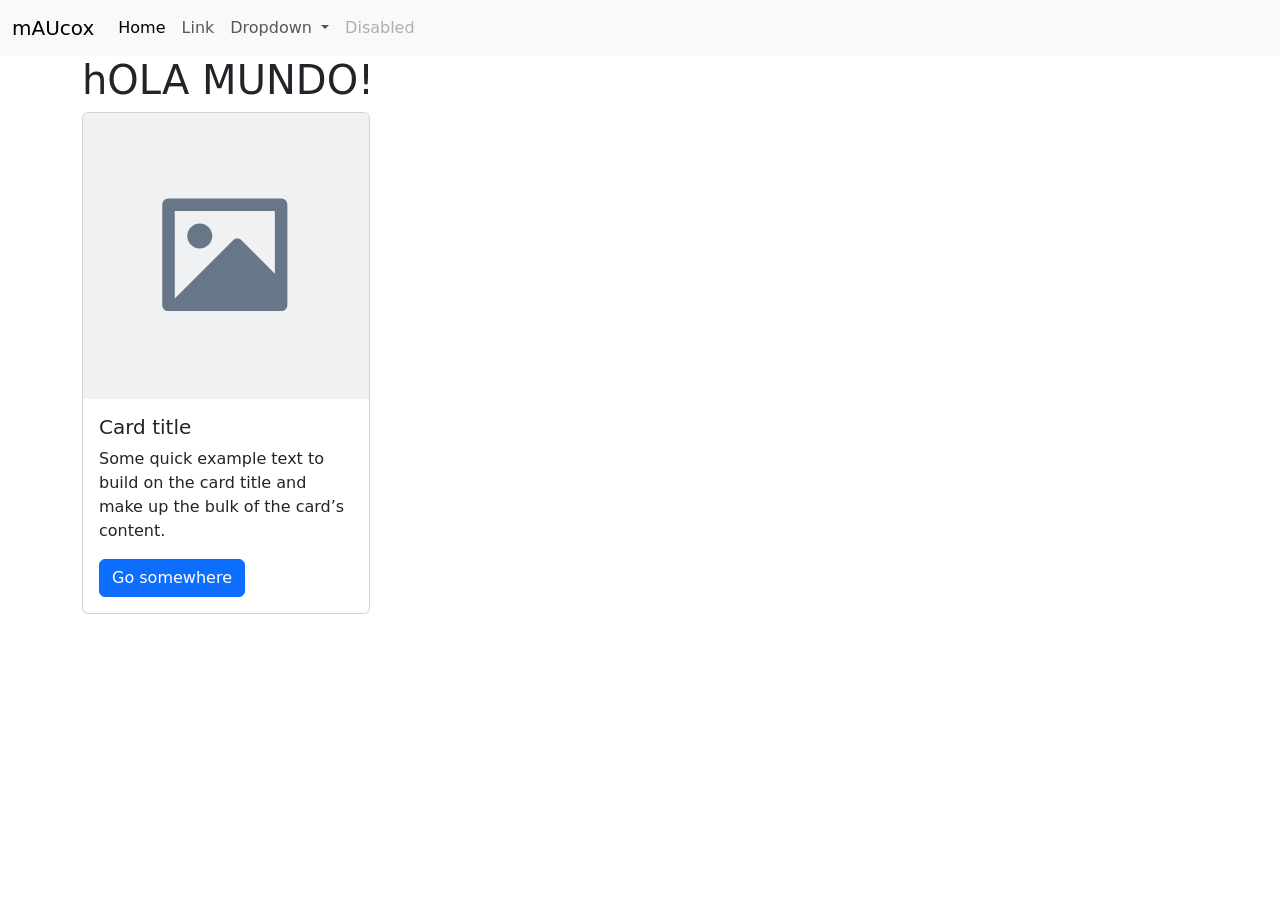
==== frameworks_III.html @ 5e678a23 "Agregada la clase container al main" ====
<!doctype html>
<html lang="en">

<head>
    <meta charset="utf-8">
    <meta name="viewport" content="width=device-width, initial-scale=1">
    <title>Bootstrap demo</title>
    <link href="https://cdn.jsdelivr.net/npm/bootstrap@5.3.8/dist/css/bootstrap.min.css" rel="stylesheet"
        integrity="sha384-sRIl4kxILFvY47J16cr9ZwB07vP4J8+LH7qKQnuqkuIAvNWLzeN8tE5YBujZqJLB" crossorigin="anonymous">
</head>

<body>
    <nav class="navbar navbar-expand-lg bg-body-tertiary">
        <div class="container-fluid">
            <a class="navbar-brand" href="#">mAUcox</a>
            <button class="navbar-toggler" type="button" data-bs-toggle="collapse"
                data-bs-target="#navbarSupportedContent" aria-controls="navbarSupportedContent" aria-expanded="false"
                aria-label="Toggle navigation">
                <span class="navbar-toggler-icon"></span>
            </button>
            <div class="collapse navbar-collapse" id="navbarSupportedContent">
                <ul class="navbar-nav me-auto mb-2 mb-lg-0">
                    <li class="nav-item">
                        <a class="nav-link active" aria-current="page" href="#">Home</a>
                    </li>
                    <li class="nav-item">
                        <a class="nav-link" href="#">Link</a>
                    </li>
                    <li class="nav-item dropdown">
                        <a class="nav-link dropdown-toggle" href="#" role="button" data-bs-toggle="dropdown"
                            aria-expanded="false">
                            Dropdown
                        </a>
                        <ul class="dropdown-menu">
                            <li><a class="dropdown-item" href="#">Action</a></li>
                            <li><a class="dropdown-item" href="#">Another action</a></li>
                            <li>
                                <hr class="dropdown-divider">
                            </li>
                            <li><a class="dropdown-item" href="#">Something else here</a></li>
                        </ul>
                    </li>
                    <li class="nav-item">
                        <a class="nav-link disabled" aria-disabled="true">Disabled</a>
                    </li>
                </ul>

            </div>
        </div>
    </nav>

    
    <main class="container">
        <h1>hOLA MUNDO!</h1>

         <div class="card" style="width: 18rem;">
        <img src="landscape-placeholder.svg" class="card-img-top" alt="...">
        <div class="card-body">
            <h5 class="card-title">Card title</h5>
            <p class="card-text">Some quick example text to build on the card title and make up the bulk of the card’s
                content.</p>
            <a href="#" class="btn btn-primary">Go somewhere</a>
        </div>
    </div>
    </main>

    


    <script src="https://cdn.jsdelivr.net/npm/bootstrap@5.3.8/dist/js/bootstrap.bundle.min.js"
        integrity="sha384-FKyoEForCGlyvwx9Hj09JcYn3nv7wiPVlz7YYwJrWVcXK/BmnVDxM+D2scQbITxI"
        crossorigin="anonymous"></script>
</body>

</html>
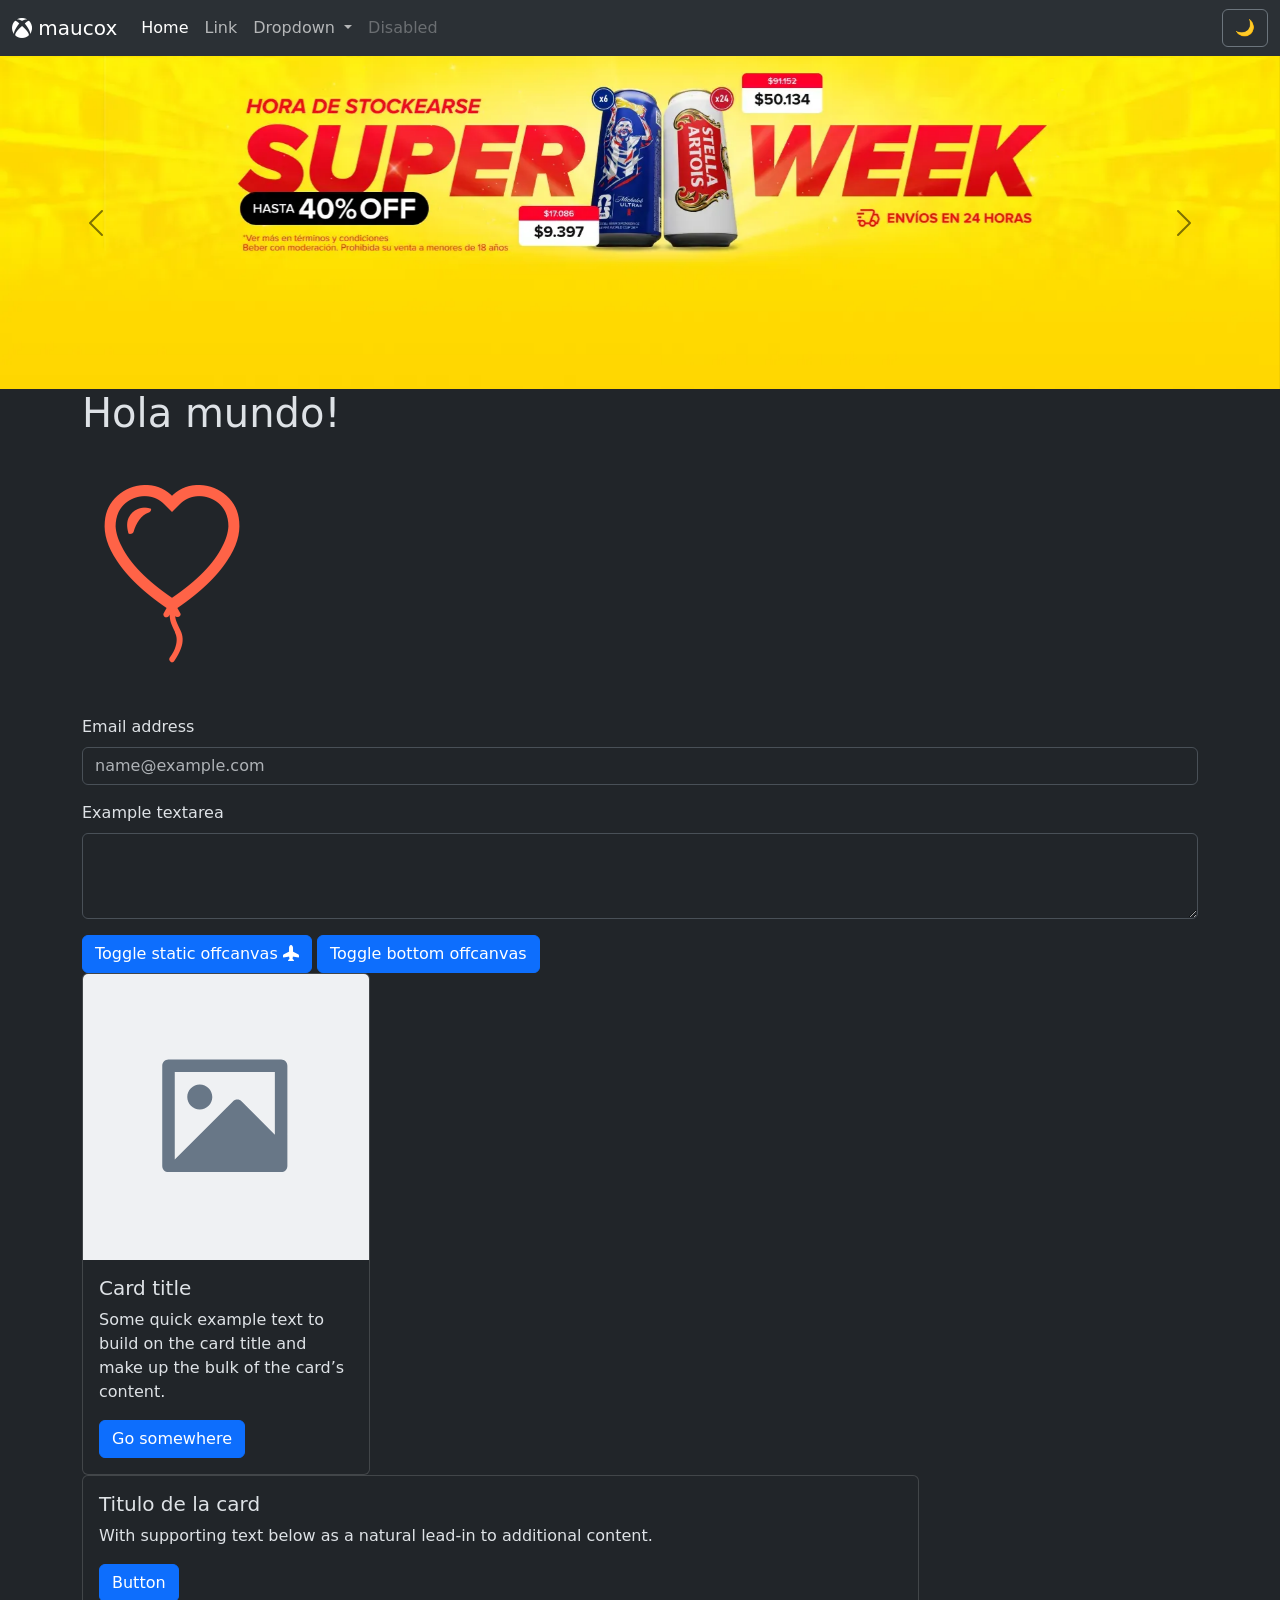
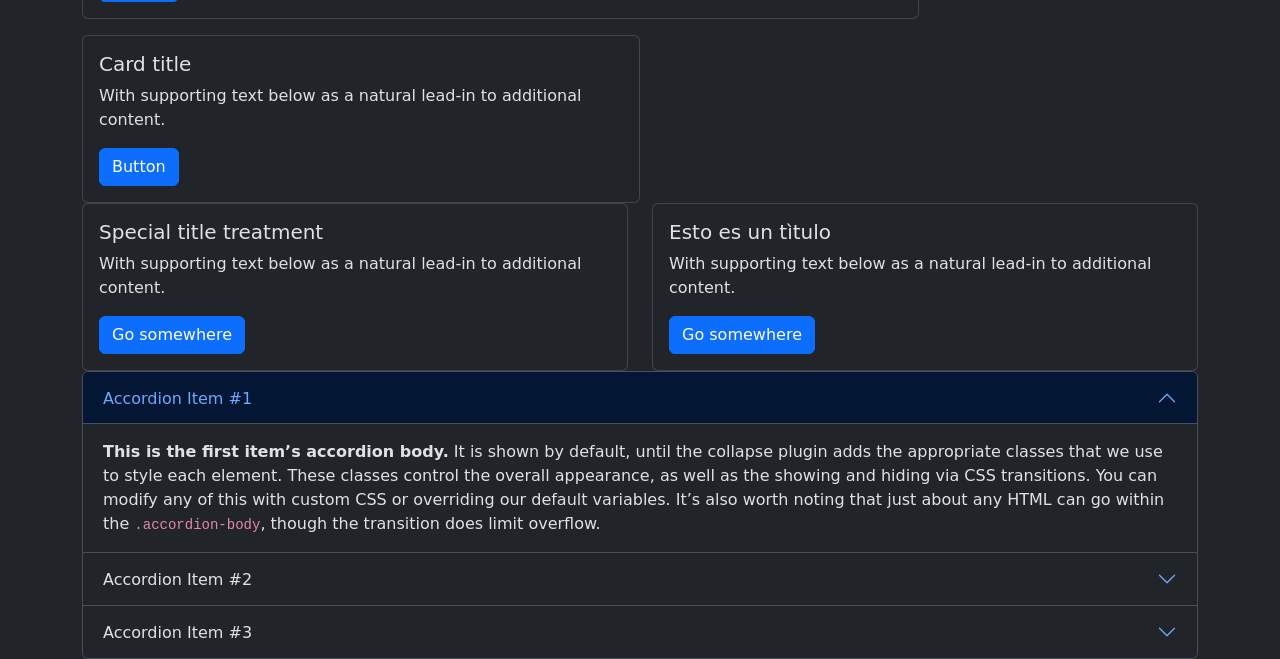
==== commit 74aa4763: "frameworks III" ====
--- a/frameworks_III.html
+++ b/frameworks_III.html
@@ -1,5 +1,6 @@
 <!doctype html>
-<html lang="en">
+<!-- <html lang="en" data-bs-theme="light"> -->
+<html lang="en" data-bs-theme="dark">
 
 <head>
     <meta charset="utf-8">
@@ -7,12 +8,23 @@
     <title>Bootstrap demo</title>
     <link href="https://cdn.jsdelivr.net/npm/bootstrap@5.3.8/dist/css/bootstrap.min.css" rel="stylesheet"
         integrity="sha384-sRIl4kxILFvY47J16cr9ZwB07vP4J8+LH7qKQnuqkuIAvNWLzeN8tE5YBujZqJLB" crossorigin="anonymous">
+    <link rel="stylesheet" href="https://cdn.jsdelivr.net/npm/bootstrap-icons@1.13.1/font/bootstrap-icons.min.css">
+
+    <link rel="stylesheet" href="style.css">
 </head>
 
 <body>
+
+
+
+
+
     <nav class="navbar navbar-expand-lg bg-body-tertiary">
         <div class="container-fluid">
-            <a class="navbar-brand" href="#">mAUcox</a>
+            <a class="navbar-brand" href="#">
+                <i class="bi bi-xbox"></i>
+                maucox
+            </a>
             <button class="navbar-toggler" type="button" data-bs-toggle="collapse"
                 data-bs-target="#navbarSupportedContent" aria-controls="navbarSupportedContent" aria-expanded="false"
                 aria-label="Toggle navigation">
@@ -44,32 +56,240 @@
                         <a class="nav-link disabled" aria-disabled="true">Disabled</a>
                     </li>
                 </ul>
-
+                <button id="themeToggle" class="btn btn-outline-secondary ms-2" type="button" aria-label="Toggle theme">
+                    🌙
+                </button>
             </div>
         </div>
     </nav>
 
-    
+    <div id="carouselExample" class="carousel slide">
+        <div class="carousel-inner">
+            <div class="carousel-item active">
+                <img src="slide-img/D_NQ_800056-MLA112502142376_062026-OO.webp" class="d-block w-100" alt="...">
+            </div>
+            <div class="carousel-item">
+                <img src="slide-img/D_NQ_845751-MLA112499449630_062026-OO.webp" class="d-block w-100" alt="...">
+            </div>
+            <div class="carousel-item">
+                <img src="slide-img/D_NQ_879874-MLA113758909937_062026-OO.webp" class="d-block w-100" alt="...">
+            </div>
+        </div>
+        <button class="carousel-control-prev" type="button" data-bs-target="#carouselExample" data-bs-slide="prev">
+            <span class="carousel-control-prev-icon" aria-hidden="true"></span>
+            <span class="visually-hidden">Previous</span>
+        </button>
+        <button class="carousel-control-next" type="button" data-bs-target="#carouselExample" data-bs-slide="next">
+            <span class="carousel-control-next-icon" aria-hidden="true"></span>
+            <span class="visually-hidden">Next</span>
+        </button>
+    </div>
+
+
     <main class="container">
-        <h1>hOLA MUNDO!</h1>
-
-         <div class="card" style="width: 18rem;">
-        <img src="landscape-placeholder.svg" class="card-img-top" alt="...">
-        <div class="card-body">
-            <h5 class="card-title">Card title</h5>
-            <p class="card-text">Some quick example text to build on the card title and make up the bulk of the card’s
-                content.</p>
-            <a href="#" class="btn btn-primary">Go somewhere</a>
-        </div>
-    </div>
+        <h1>Hola mundo!</h1>
+
+        <i class="bi bi-balloon-heart"></i>
+
+        <div class="mi-formulario">
+            <div class="mb-3">
+                <label for="exampleFormControlInput1" class="form-label">Email address</label>
+                <input type="email" class="form-control" id="exampleFormControlInput1" placeholder="name@example.com">
+            </div>
+            <div class="mb-3">
+                <label for="exampleFormControlTextarea1" class="form-label">Example textarea</label>
+                <textarea class="form-control" id="exampleFormControlTextarea1" rows="3"></textarea>
+            </div>
+        </div>
+
+        <button class="btn btn-primary" type="button" data-bs-toggle="offcanvas" data-bs-target="#staticBackdrop"
+            aria-controls="staticBackdrop">
+            Toggle static offcanvas 
+            <i class="bi bi-airplane-fill"></i>
+        </button>
+
+        <div class="offcanvas offcanvas-start" data-bs-backdrop="static" tabindex="-1" id="staticBackdrop"
+            aria-labelledby="staticBackdropLabel">
+            <div class="offcanvas-header">
+                <h5 class="offcanvas-title" id="staticBackdropLabel">Offcanvas</h5>
+                <button type="button" class="btn-close" data-bs-dismiss="offcanvas" aria-label="Close"></button>
+            </div>
+            <div class="offcanvas-body">
+                <div class="mb-3 row">
+                    <label for="staticEmail" class="col-sm-2 col-form-label">Email</label>
+                    <div class="col-sm-10">
+                        <input type="text" readonly class="form-control-plaintext" id="staticEmail"
+                            value="email@example.com">
+                    </div>
+                </div>
+                <div class="mb-3 row">
+                    <label for="inputPassword" class="col-sm-2 col-form-label">Password</label>
+                    <div class="col-sm-10">
+                        <input type="password" class="form-control" id="inputPassword">
+                    </div>
+                </div>
+                <div>
+                    I will not close if you click outside of me.
+                </div>
+            </div>
+        </div>
+
+        <button class="btn btn-primary" type="button" data-bs-toggle="offcanvas" data-bs-target="#offcanvasBottom"
+            aria-controls="offcanvasBottom">Toggle bottom offcanvas</button>
+
+        <div class="offcanvas offcanvas-bottom" tabindex="-1" id="offcanvasBottom"
+            aria-labelledby="offcanvasBottomLabel">
+            <div class="offcanvas-header">
+                <h5 class="offcanvas-title" id="offcanvasBottomLabel">Offcanvas bottom</h5>
+                <button type="button" class="btn-close" data-bs-dismiss="offcanvas" aria-label="Close"></button>
+            </div>
+            <div class="offcanvas-body small">
+                <ol class="list-group list-group-numbered">
+                    <li class="list-group-item d-flex justify-content-between align-items-start">
+                        <div class="ms-2 me-auto">
+                            <div class="fw-bold">Subheading</div>
+                            Content for list item
+                        </div>
+                        <span class="badge text-bg-primary rounded-pill">14</span>
+                    </li>
+                    <li class="list-group-item d-flex justify-content-between align-items-start">
+                        <div class="ms-2 me-auto">
+                            <div class="fw-bold">Subheading</div>
+                            Content for list item
+                        </div>
+                        <span class="badge text-bg-primary rounded-pill">14</span>
+                    </li>
+                    <li class="list-group-item d-flex justify-content-between align-items-start">
+                        <div class="ms-2 me-auto">
+                            <div class="fw-bold">Subheading</div>
+                            Content for list item
+                        </div>
+                        <span class="badge text-bg-primary rounded-pill">14</span>
+                    </li>
+                </ol>
+            </div>
+        </div>
+
+        <div class="card" style="width: 18rem;">
+            <img src="landscape-placeholder.svg" class="card-img-top" alt="...">
+            <div class="card-body">
+                <h5 class="card-title">Card title</h5>
+                <p class="card-text">Some quick example text to build on the card title and make up the bulk of the
+                    card’s
+                    content.</p>
+                <a href="#" class="btn btn-primary">Go somewhere</a>
+            </div>
+        </div>
+
+        <div class="card w-75 mb-3">
+            <div class="card-body">
+                <h5 class="card-title">Titulo de la card</h5>
+                <p class="card-text">With supporting text below as a natural lead-in to additional content.</p>
+                <a href="#" class="btn btn-primary">Button</a>
+            </div>
+        </div>
+
+        <div class="card w-50">
+            <div class="card-body">
+                <h5 class="card-title">Card title</h5>
+                <p class="card-text">With supporting text below as a natural lead-in to additional content.</p>
+                <a href="#" class="btn btn-primary">Button</a>
+            </div>
+        </div>
+
+        <div class="row">
+            <div class="col-sm-6 mb-3 mb-sm-0">
+                <div class="card">
+                    <div class="card-body">
+                        <h5 class="card-title">Special title treatment</h5>
+                        <p class="card-text">With supporting text below as a natural lead-in to additional content.</p>
+                        <a href="#" class="btn btn-primary">Go somewhere</a>
+                    </div>
+                </div>
+            </div>
+            <div class="col-sm-6">
+                <div class="card">
+                    <div class="card-body">
+                        <h5 class="card-title">Esto es un tìtulo</h5>
+                        <p class="card-text">With supporting text below as a natural lead-in to additional content.</p>
+                        <a href="#" class="btn btn-primary">Go somewhere</a>
+                    </div>
+                </div>
+            </div>
+        </div>
+
+        <div class="accordion" id="accordionExample">
+            <div class="accordion-item">
+                <h2 class="accordion-header">
+                    <button class="accordion-button" type="button" data-bs-toggle="collapse"
+                        data-bs-target="#collapseOne" aria-expanded="true" aria-controls="collapseOne">
+                        Accordion Item #1
+                    </button>
+                </h2>
+                <div id="collapseOne" class="accordion-collapse collapse show" data-bs-parent="#accordionExample">
+                    <div class="accordion-body">
+                        <strong>This is the first item’s accordion body.</strong> It is shown by default, until the
+                        collapse plugin adds the appropriate classes that we use to style each element. These classes
+                        control the overall appearance, as well as the showing and hiding via CSS transitions. You can
+                        modify any of this with custom CSS or overriding our default variables. It’s also worth noting
+                        that just about any HTML can go within the <code>.accordion-body</code>, though the transition
+                        does limit overflow.
+                    </div>
+                </div>
+            </div>
+            <div class="accordion-item">
+                <h2 class="accordion-header">
+                    <button class="accordion-button collapsed" type="button" data-bs-toggle="collapse"
+                        data-bs-target="#collapseTwo" aria-expanded="false" aria-controls="collapseTwo">
+                        Accordion Item #2
+                    </button>
+                </h2>
+                <div id="collapseTwo" class="accordion-collapse collapse" data-bs-parent="#accordionExample">
+                    <div class="accordion-body">
+                        <strong>This is the second item’s accordion body.</strong> It is hidden by default, until the
+                        collapse plugin adds the appropriate classes that we use to style each element. These classes
+                        control the overall appearance, as well as the showing and hiding via CSS transitions. You can
+                        modify any of this with custom CSS or overriding our default variables. It’s also worth noting
+                        that just about any HTML can go within the <code>.accordion-body</code>, though the transition
+                        does limit overflow.
+                    </div>
+                </div>
+            </div>
+            <div class="accordion-item">
+                <h2 class="accordion-header">
+                    <button class="accordion-button collapsed" type="button" data-bs-toggle="collapse"
+                        data-bs-target="#collapseThree" aria-expanded="false" aria-controls="collapseThree">
+                        Accordion Item #3
+                    </button>
+                </h2>
+                <div id="collapseThree" class="accordion-collapse collapse" data-bs-parent="#accordionExample">
+                    <div class="accordion-body">
+                        <strong>This is the third item’s accordion body.</strong> It is hidden by default, until the
+                        collapse plugin adds the appropriate classes that we use to style each element. These classes
+                        control the overall appearance, as well as the showing and hiding via CSS transitions. You can
+                        modify any of this with custom CSS or overriding our default variables. It’s also worth noting
+                        that just about any HTML can go within the <code>.accordion-body</code>, though the transition
+                        does limit overflow.
+                    </div>
+                </div>
+            </div>
+        </div>
+
     </main>
-
-    
 
 
     <script src="https://cdn.jsdelivr.net/npm/bootstrap@5.3.8/dist/js/bootstrap.bundle.min.js"
         integrity="sha384-FKyoEForCGlyvwx9Hj09JcYn3nv7wiPVlz7YYwJrWVcXK/BmnVDxM+D2scQbITxI"
         crossorigin="anonymous"></script>
+    <script>
+        const themeToggle = document.getElementById('themeToggle');
+        themeToggle.addEventListener('click', () => {
+            const html = document.documentElement;
+            const isDark = html.getAttribute('data-bs-theme') === 'dark';
+            html.setAttribute('data-bs-theme', isDark ? 'light' : 'dark');
+            themeToggle.textContent = isDark ? '☀️' : '🌙';
+        });
+    </script>
 </body>
 
 </html>
--- a/style.css
+++ b/style.css
@@ -0,0 +1,13 @@
+
+.display-1 {
+    color: blueviolet;
+    /* text-transform: uppercase; */
+    /* text-transform: lowercase; */
+    text-transform: capitalize;
+}
+
+
+.bi-balloon-heart {
+    font-size: 180px;
+    color: tomato;
+}
